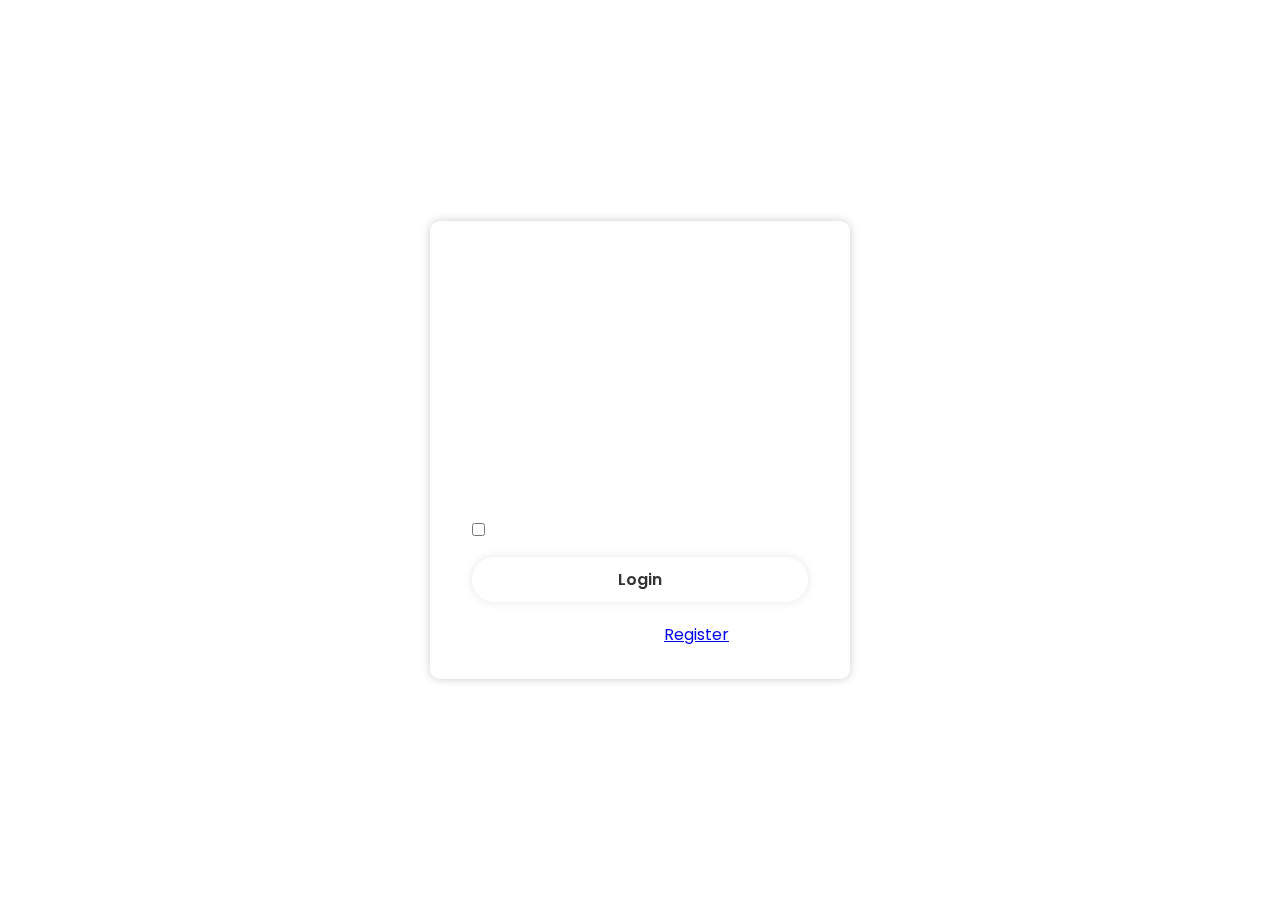
==== index.html @ d36d0957 "Update and rename login.html to index.html" ====
<!DOCTYPE html>
<html lang="en">
<head>
    <meta charset="UTF-8">
    <meta name="viewport" content="width=device-width, initial-scale=1.0">
    <title>Login Form For the First Time</title>
    <link rel="stylesheet" href=" login style.css">
  <link href='https://unpkg.com/boxicons@2.1.4/css/boxicons.min.css' rel='stylesheet'>
    </head>

<body>

    <div class="wrapper">
        <form action="">
            <h1>Login</h1>
            <div class="input-box">
                <input type="text" placeholder="Username"
                required>
                <i class='bx bxs-user'></i>
            </div>
            <div class="input-box">
                <input type="password" placeholder="password"required>
                <i class='bx bxs-lock-alt'></i>
                
                </div>
               <div class="remember-forgot">
                <label> <input type="checkbox">Remember me</label>
                <a href="#">forgot password</a>
               </div>
               <button type="submit" class="btn">Login</button>

               <div class="register-link"></div>
               <p>Don't have an account?
                <a href="https://www.facebook.com/muhammadabbas.soomro.10?mibextid=ZbWKwL">Register</a></p>
        </form>
    </div>
    
</body>
</html>
---- login style.css ----
@import url("https://fonts.googleapis.com/css2?family=Poppins:wght@300;400;500;600;700;800;900&display=swap");

* {
    margin: 0;
    padding: 0%;
    box-sizing: border-box;
    font-family: "Poppins", sans-serif;
}

body {
    display: flex;
    justify-content: center;
    align-items: center;
    min-height: 100vh;
    background: url('img\ 4.jpg') no-repeat;
    background-size: cover;
    background-position: center;
}

.wrapper {
    width: 420px;
    background: transparent;
    border: 2px solid rgba(255, 255, 255, .2);
    backdrop-filter: blur(20px);
    box-shadow: 0 0 10px rgba(0, 0, 0, .2);
    color: #fff;
    border-radius: 10px;
    padding: 30px 40px;
}

.wrapper h1{
    font-size: 36px;
    text-align: center;
}

.wrapper .input-box {
    position: relative;
    width: 100%;
    height: 50%;
     margin: 30px 0 ;
}

.input-box input{
    width: 100%;
    height: 100%;
    background: transparent;
    border: none;
    outline: none;
    border: 2px solid rgba(255, 255, 255, .2);
    border-radius: 40px;
    font-size: 16px;
    color: #fff;
    padding: 20px 45px 20px 20px ;

}
.input-box input::placeholder {
    color: #fff;

}

.input-box i {
    position: absolute;
    right: 28px;
    top: 50%;
    transform: translate(-50% , -50%);
    font-size: 20px;
}
.wrapper .remember-forgot {
    display: flex;
    justify-content: space-between;
    font-size: 14.5px;
    margin: -15px 0 15px;
}

.remember-forgot lable input {
    accent-color: #fff;
    margin-right: 3px;
}

.remember-forgot a {
    color: #fff;
    text-decoration: none;
}

.remember-forgot a:hover {
    text-decoration: underline;
}

.wrapper .btn {
    width: 100%;
    height: 45px;
    background: #fff;
    border: none;
    outline: none;
    border-radius: 40px;
    box-shadow: 0 0 10px rgba(0, 0, 0, .1);
    cursor: pointer;
    font-size: 16px;
    color: #333;
    font-weight: 600;
}

.wrapper .register-link {
    font-size: 14.5px;
    text-align: center;
    margin-top: 20px;

}

   .register-link p a {
    color: #fff;
    text-decoration: none;
    font-weight: 600;
    text-align: center;
}
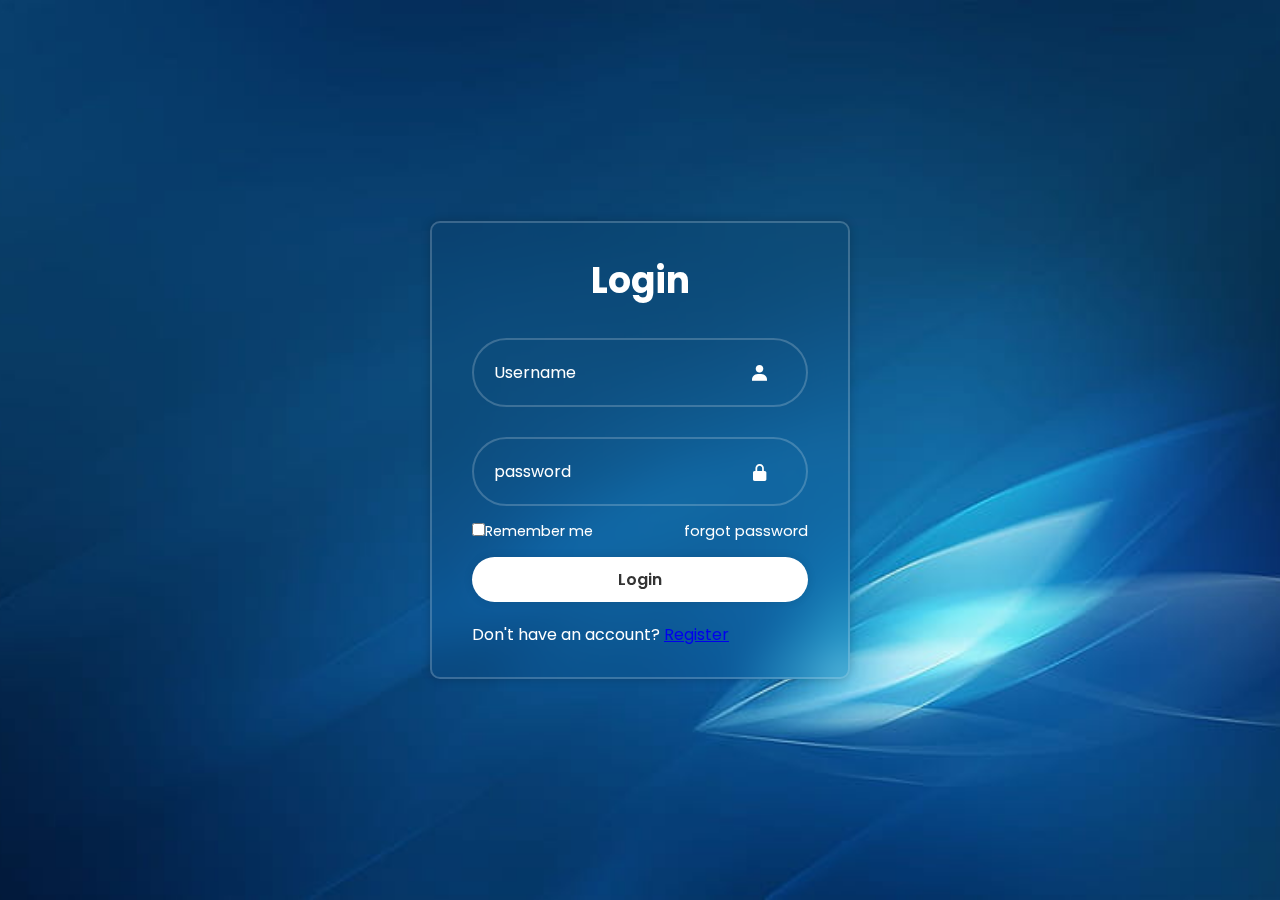
==== commit 2a68958e: "add files" ====
--- a/index.html
+++ b/index.html
@@ -4,7 +4,7 @@
     <meta charset="UTF-8">
     <meta name="viewport" content="width=device-width, initial-scale=1.0">
     <title>Login Form For the First Time</title>
-    <link rel="stylesheet" href=" login style.css">
+    <link rel="stylesheet" href="style.css">
   <link href='https://unpkg.com/boxicons@2.1.4/css/boxicons.min.css' rel='stylesheet'>
     </head>
 
@@ -36,4 +36,4 @@
     </div>
     
 </body>
-</html>
+</html>--- a/style.css
+++ b/style.css
@@ -0,0 +1,118 @@
+@import url("https://fonts.googleapis.com/css2?family=Poppins:wght@300;400;500;600;700;800;900&display=swap");
+
+* {
+    margin: 0;
+    padding: 0%;
+    box-sizing: border-box;
+    font-family: "Poppins", sans-serif;
+}
+
+body {
+    display: flex;
+    justify-content: center;
+    align-items: center;
+    min-height: 100vh;
+    background: url('4.jpg') no-repeat;
+    background-size: cover;
+    background-position: center;
+}
+
+.wrapper {
+    width: 420px;
+    background: transparent;
+    border: 2px solid rgba(255, 255, 255, .2);
+    backdrop-filter: blur(20px);
+    box-shadow: 0 0 10px rgba(0, 0, 0, .2);
+    color: #fff;
+    border-radius: 10px;
+    padding: 30px 40px;
+}
+
+.wrapper h1{
+    font-size: 36px;
+    text-align: center;
+}
+
+.wrapper .input-box {
+    position: relative;
+    width: 100%;
+    height: 50%;
+     margin: 30px 0 ;
+}
+
+.input-box input{
+    width: 100%;
+    height: 100%;
+    background: transparent;
+    border: none;
+    outline: none;
+    border: 2px solid rgba(255, 255, 255, .2);
+    border-radius: 40px;
+    font-size: 16px;
+    color: #fff;
+    padding: 20px 45px 20px 20px ;
+
+}
+.input-box input::placeholder {
+    color: #fff;
+
+}
+
+.input-box i {
+    position: absolute;
+    right: 28px;
+    top: 50%;
+    transform: translate(-50% , -50%);
+    font-size: 20px;
+}
+.wrapper .remember-forgot {
+    display: flex;
+    justify-content: space-between;
+    font-size: 14.5px;
+    margin: -15px 0 15px;
+}
+
+.remember-forgot lable input {
+    accent-color: #fff;
+    margin-right: 3px;
+}
+
+.remember-forgot a {
+    color: #fff;
+    text-decoration: none;
+}
+
+.remember-forgot a:hover {
+    text-decoration: underline;
+}
+
+.wrapper .btn {
+    width: 100%;
+    height: 45px;
+    background: #fff;
+    border: none;
+    outline: none;
+    border-radius: 40px;
+    box-shadow: 0 0 10px rgba(0, 0, 0, .1);
+    cursor: pointer;
+    font-size: 16px;
+    color: #333;
+    font-weight: 600;
+}
+
+.wrapper .register-link {
+    font-size: 14.5px;
+    text-align: center;
+    margin-top: 20px;
+
+}
+
+   .register-link p a {
+    color: #fff;
+    text-decoration: none;
+    font-weight: 600;
+    text-align: center;
+}
+
+
+
